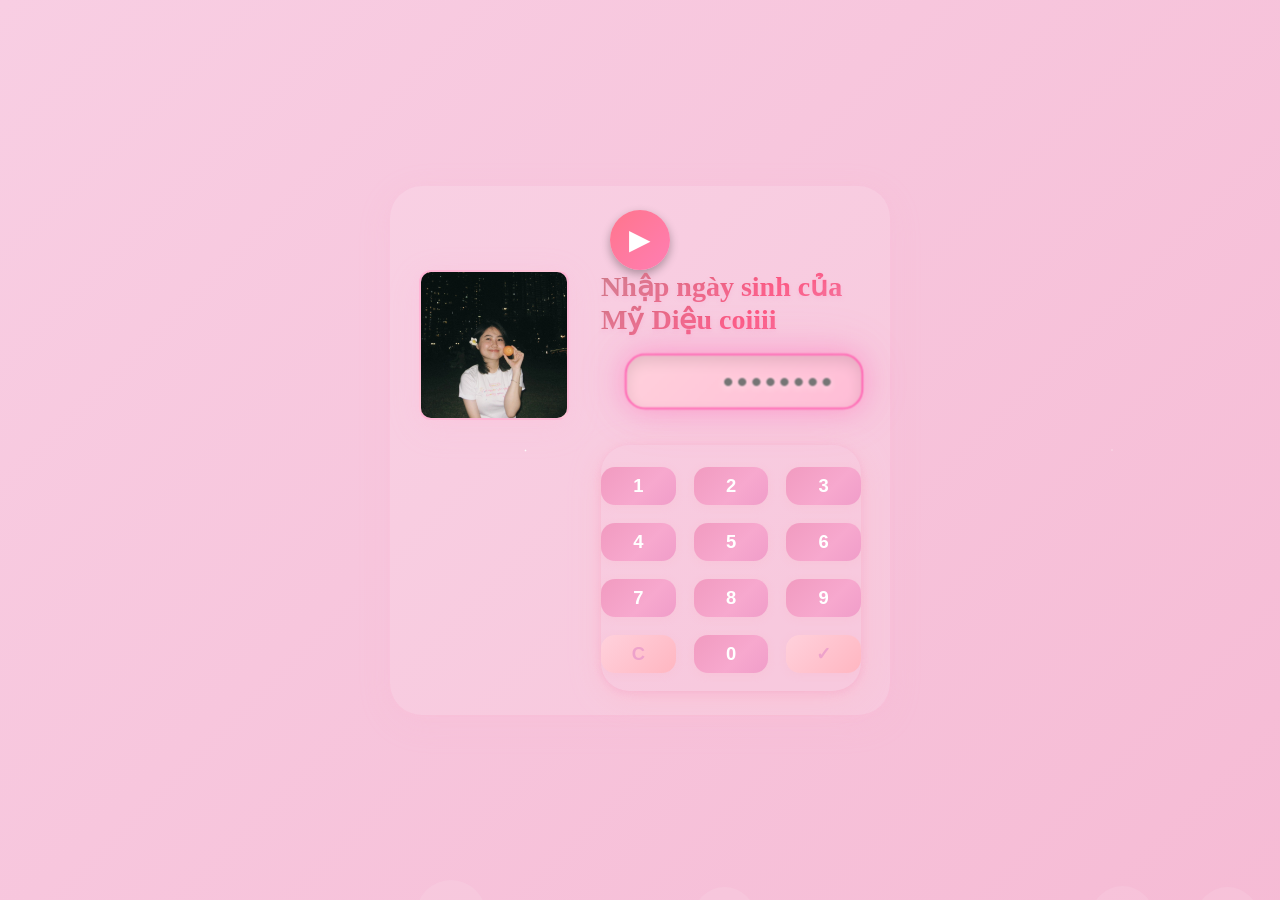
==== index.html @ 7e488cba "Add files via upload" ====
<!DOCTYPE html>
<html lang="vi">

<head>
    <meta charset="UTF-8">
    <meta name="viewport" content="width=device-width, initial-scale=1.0">
    <title>HPBD Mỹ Diệu Daisy</title>
    <link href="https://fonts.googleapis.com/css2?family=Poppins:wght@400;600;700&display=swap" rel="stylesheet">
    <link rel="stylesheet" href="style.css">
</head>

<body class="preload">

    <!-- Enhanced animated background -->
    <div class="bubbles" id="bubbles"></div>
    <div class="bg-hearts" id="bgHearts"></div>

    <div class="container">
        <button id="music-btn" style="
        width: 60px;
        height: 60px;
        border: none;
        border-radius: 50%;
        font-size: 28px;
        background: linear-gradient(135deg, #ff758c, #ff7eb3);
        color: white;
        cursor: pointer;
        box-shadow: 0 4px 10px rgba(0,0,0,0.3);
        transition: transform 0.2s ease, box-shadow 0.2s ease;
    ">
            ▶
        </button>

        <audio id="bg-music" loop>
            <source src="nhac.mp3" type="audio/mpeg">
        </audio>

        <script>
            const music = document.getElementById('bg-music');
            const btn = document.getElementById('music-btn');

            btn.addEventListener('click', () => {
                if (music.paused) {
                    music.play();
                    btn.textContent = "⏸";
                } else {
                    music.pause();
                    btn.textContent = "▶";
                }
            });

            // Hiệu ứng hover (vì inline không hỗ trợ pseudo-class nên phải thêm qua JS)
            btn.addEventListener('mouseover', () => {
                btn.style.transform = "scale(1.1)";
                btn.style.boxShadow = "0 6px 14px rgba(0,0,0,0.4)";
            });
            btn.addEventListener('mouseout', () => {
                btn.style.transform = "scale(1)";
                btn.style.boxShadow = "0 4px 10px rgba(0,0,0,0.3)";
            });
        </script>

        <!-- Calculator screen -->
        <div class="calculator-screen" id="calculatorScreen">
            <div class="input-avatar-row">
                <div class="avatar-square">
                    <img id="avatarImg" src="img/mydieu.jpg" alt="Avatar" style="display:block;">
                </div>

                <div class="input-and-keypad">
                    <div class="calculator-title">Nhập ngày sinh của Mỹ Diệu coiiii</div>
                    <input type="password" class="display" id="display" placeholder="••••••••" maxlength="8">
                    <div class="buttons">
                        <button class="btn btn-number" onclick="appendToDisplay('1')">1</button>
                        <button class="btn btn-number" onclick="appendToDisplay('2')">2</button>
                        <button class="btn btn-number" onclick="appendToDisplay('3')">3</button>
                        <button class="btn btn-number" onclick="appendToDisplay('4')">4</button>
                        <button class="btn btn-number" onclick="appendToDisplay('5')">5</button>
                        <button class="btn btn-number" onclick="appendToDisplay('6')">6</button>
                        <button class="btn btn-number" onclick="appendToDisplay('7')">7</button>
                        <button class="btn btn-number" onclick="appendToDisplay('8')">8</button>
                        <button class="btn btn-number" onclick="appendToDisplay('9')">9</button>
                        <button class="btn btn-clear" onclick="clearDisplay()">C</button>
                        <button class="btn btn-number" onclick="appendToDisplay('0')">0</button>
                        <button class="btn btn-enter" onclick="checkPassword()">✓</button>
                    </div>
                </div>
            </div>
        </div>
    </div>

    <!-- Birthday screen nằm ngoài container -->
    <div class="birthday-screen" id="birthdayScreen" style="display:none;">
        <!-- Trang lời chúc đẹp -->
        <div class="wishes-page" id="wishesPage">
            <div class="main-title">
                <h1 class="rainbow-text">💗CHÚC MỪNG SINH NHẬT💗</h1>
                <div class="subtitle">Mỹ Diệu nháaaaa</div>
                <div >*nhấn vào ảnh trước rùi hãy nhấn nút dưới*</div>

            </div>

            <!-- Thiệp 3D -->
            <div class="birthday-card-section">
                <div class="card-3d">
                    <div class="card-imgBox">
                        <div class="card-bark"></div>
                        <img src="img/mydieu1.jpg" alt="Birthday">
                    </div>
                    <div class="card-details">
                        <h4>HAPPY BIRTHDAY to Daisy</h4>
                        <p>Chúc cậu sinh nhật thật nhìu niềm dui và hạnh phúc nhen🥳</p>
                        <p>Tuổi mứi lun lun tràn đầy may mắn, học tập thuận lợi và đạt được nhìu thành công🥰</p>
                        <p>Mong cậu lun xinh đẹp, tự tin, và giữ được nụ cười tươi mỗi ngày nè🤗</p>
                        <p>Tủi mới – hành trình mới, mong mọi ước mơ của cậu đều trở thành hiện thực😎</p>
                        <p>*À còn nếu có ước nghỉ chơi với tui thì sẽ hong bao giờ thành hiện thực đâu🙄😡*</p>
                    </div>
                </div>
            </div>


            <button class="continue-btn" onclick="showLetter()">
                Xem sự đáng iu ở đây
            </button>
        </div>

        <!-- Gallery trái tim nằm ngoài container để nổi bật -->
        <div id="heartGallery" class="heart-gallery" style="display:none;"></div>
        <script src="lang.js"></script>
</body>

</html>
---- style.css ----
:root {
    --primary-pink: #ff69b4;
    --secondary-pink: #ff1493;
    --light-pink: #ffb6c1;
    --white: #ffffff;
    --glass-bg: rgba(255, 255, 255, 0.15);
    --shadow: 0 25px 45px rgba(0, 0, 0, 0.1);
}

        * {
            margin: 0;
            padding: 0;
            box-sizing: border-box;
        }
        
        body {
            font-family: 'Georgia', serif;
            min-height: 100vh;
            display: flex;
            justify-content: center;
            align-items: center;
            overflow-x: hidden;
            background: linear-gradient(-45deg, #f5c1d7, #e7acc9, #f5b5d0, #f8cee3);
            background-size: 400% 400%;
            animation: bgmove 10s ease-in-out infinite;
        }
        @keyframes bgmove {
            0% {background-position: 0% 50%;}
            50% {background-position: 100% 50%;}
            100% {background-position: 0% 50%;}
        }
        .animated-bg {
            display: none !important;
        }

        /* Hiệu ứng chuyển động nhẹ nhàng */
        @keyframes subtleFloat {
            0%   { transform: scale(1) translateY(0px) translateX(0px);}
            25%  { transform: scale(1.03) translateY(-10px) translateX(10px);}
            50%  { transform: scale(1.01) translateY(10px) translateX(-10px);}
            75%  { transform: scale(1.04) translateY(-5px) translateX(5px);}
            100% { transform: scale(1) translateY(0px) translateX(0px);}
        }

        /* Optimized sparkle effects */
        .sparkle {
            position: absolute;
            background: radial-gradient(circle, rgba(255, 255, 255, 0.9) 0%, transparent 70%);
            border-radius: 50%;
            animation: sparkleFloat linear infinite;
            z-index: -2;
            will-change: transform, opacity;
        }

        @keyframes sparkleFloat {
            0% {
                transform: translateY(100vh) rotate(0deg) scale(0);
                opacity: 0;
            }
            10% { opacity: 1; }
            90% { opacity: 1; }
            100% {
                transform: translateY(-50px) rotate(360deg) scale(1);
                opacity: 0;
            }
        }

        /* Enhanced flower animation */
        .flower {
            position: absolute;
            font-size: 25px;
            animation: flowerFall linear infinite;
            z-index: -1;
            text-shadow: 0 0 15px rgba(255, 182, 193, 0.8);
            will-change: transform, opacity;
        }

        @keyframes flowerFall {
            0% {
                transform: translateY(-50px) rotateX(0deg) rotateY(0deg) rotateZ(0deg);
                opacity: 1;
            }
            50% {
                transform: translateY(50vh) rotateX(180deg) rotateY(180deg) rotateZ(180deg);
                opacity: 0.8;
            }
            100% {
                transform: translateY(110vh) rotateX(360deg) rotateY(360deg) rotateZ(360deg);
                opacity: 0;
            }
        }

        /* Main container */
        .container {
            display: flex;
            flex-direction: column;
            justify-content: center;
            align-items: center;
            padding: 24px 0;
            position: relative;
            z-index: 1;
            background: rgba(255,255,255,0.13);
            box-shadow: 0 8px 32px 0 rgba(255, 182, 213, 0.18), 0 1.5px 8px 0 rgba(255, 182, 213, 0.10);
            border-radius: 32px;
            max-width: 500px;
            width: 100%;
            max-width: auto;
            height: auto;
            margin: 40px auto;
            transition: 
                box-shadow 0.4s cubic-bezier(0.175, 0.885, 0.32, 1.275),
                transform 0.4s cubic-bezier(0.175, 0.885, 0.32, 1.275),
                border-color 0.4s,
                background 0.4s;
        }

        /* Calculator screen và Birthday screen nền hồng mờ, viền hồng nhạt */
        .calculator-screen,
        .birthday-screen {
    background: none !important;
    box-shadow: none !important;
    border: none !important;
    backdrop-filter: none !important;
    padding: 0 !important;
    max-width: none !important;
    width: auto !important;
    border-radius: 0 !important;
}
        

        /* Khi hover nổi bật hơn một chút */
        .container:hover,
        .birthday-screen:hover {
            box-shadow: 0 20px 45px rgba(252, 189, 198, 0.25);
            border-color: #eb9ec6;
            transform: scale(1.02);
        }

        .calculator-title {
            background: linear-gradient(135deg, #cc7986 0%, #fd537d 60%, #f0749d 100%);
            -webkit-background-clip: text;
            -webkit-text-fill-color: transparent;
            background-clip: text;
            font-size: 28px;
            font-weight: 800;
            margin-bottom: 25px;
            text-shadow: 0 2px 4px rgba(247, 152, 199, 0.3);
        }

        @keyframes titleGlow {
            0% { filter: brightness(1) contrast(1); }
            100% { filter: brightness(1.3) contrast(1.1); }
        }

        @keyframes gradientMove {
            0% { background-position: 0% 50%; }
            50% { background-position: 100% 50%; }
            100% { background-position: 0% 50%; }
        }

        /* Enhanced display */
        .display {
            width: 90%;
            height: 55px;
            background: linear-gradient(135deg, #ffd1dc, #ffb6d5, #f1c9dd, #ffd1dc);
            background-size: 400% 400%;
            animation: bgmove 10s ease-in-out infinite;
            border: 2.5px solid rgba(255, 182, 213, 0.35); /* hồng nhạt, mờ */
            border-radius: 20px;
            font-size: 28px;
            text-align: right;
            padding: 0 25px;
            margin-bottom: 30px;
            outline: none;
            letter-spacing: 4px;
            font-weight: bold;
            color: #c2185b;
            text-shadow: 0 2px 8px #fff8;
            box-shadow: inset 0 6px 12px rgba(0, 0, 0, 0.1),
                0 4px 8px rgba(255, 105, 180, 0.1);
            transition: all 0.3s ease;
            backdrop-filter: blur(5px);
        }

        .display:focus {
            border-color: var(--primary-pink);
            box-shadow: 
                inset 0 6px 12px rgba(0, 0, 0, 0.1),
                0 0 25px rgba(255, 105, 180, 0.4),
                0 0 50px rgba(255, 105, 180, 0.2);
            transform: scale(1.02);
        }

        /* Bàn phím: bo góc lớn, hiệu ứng bóng hồng nhẹ, nền mờ trong suốt */
        .buttons {
            display: grid;
            grid-template-columns: repeat(3, 1fr);
            gap: 18px;
            margin: 18px auto 0 auto;
            width: 100%;
            max-width: 100%;
            background-size: 400% 400%;
            animation: bgmove 10s ease-in-out infinite;
            border-radius: 28px;
            box-shadow: 0 6px 32px 0 #ffb6c155, 0 2px 8px #f18dbf55;
            /* Xóa border */
            border: none;
            padding: 22px 0 18px 0;
            transition: box-shadow 0.3s, border-color 0.3s;
        }

        /* Enhanced button styles */
        .btn {
            height: 70px;
    width: 100%;
    border: none;
    border-radius: 22px;
    font-size: 28px;
    font-weight: bold;
    cursor: pointer;
    transition: all 0.18s cubic-bezier(0.175, 0.885, 0.32, 1.275);
    position: relative;
    overflow: hidden;
    backdrop-filter: blur(10px);
    margin: 0;
    padding: 0;
    min-width: 0;
    box-sizing: border-box;
    background: linear-gradient(135deg, #ffb6d5, #fdb1d7, #ffd1dc, #ffb6d5);
    background-size: 400% 400%;
    animation: bgmove 10s ease-in-out infinite;
    color: #fff;
    font-weight: 700;
    box-shadow: 0 2px 8px #ffb6c133;
        }

        .btn::before {
            content: '';
            position: absolute;
            top: 0;
            left: -100%;
            width: 100%;
            height: 100%;
            background: linear-gradient(90deg, transparent, rgba(255, 255, 255, 0.4), transparent);
            transition: left 0.6s ease;
        }

        .btn:hover::before {
            left: 100%;
        }

        .btn:hover {
            transform: translateY(-8px) scale(1.05);
            box-shadow: 0 20px 40px rgba(0, 0, 0, 0.2);
        }

        .btn:active {
            transform: translateY(-3px) scale(0.98);
            transition: all 0.1s ease;
        }

        .btn-number {
            background: linear-gradient(135deg, #f19bc0 0%, #f7a8ce 60%, #f09dc9 100%);
            color: #fff;
            border: none;
            font-weight: 700;
            font-size: 1.15rem;
            border-radius: 14px;
            transition: all 0.18s;
            height: 38px;
            min-width: 0;
            box-shadow: 0 2px 8px #ffb6c133;
        }
        .btn-number:hover, .btn-number:focus {
            background: linear-gradient(135deg, #f1a6cc 0%, #e696c0 100%);
            color: #fff;
            box-shadow: 0 0 12px #eb97c1bb;
        }

        .btn-clear, .btn-enter {
            background: linear-gradient(135deg, #ffd1dc, #ffb6c1);
            color: #eea2cb;
            border: none;
            font-weight: 700;
            font-size: 1.15rem;
            border-radius: 14px;
            height: 38px;
            min-width: 0;
            box-shadow: 0 2px 8px #ffb6c133;
            transition: all 0.18s;
        }
        .btn-clear:hover, .btn-enter:hover,
        .btn-clear:focus, .btn-enter:focus {
            background: linear-gradient(135deg, #f1bcc4, #ffd1dc);
            color: #f8b2d5;
            box-shadow: 0 0 12px #ffd1dcaa;
        }

        /* Ẩn các nút + - . */
        .btn-number:nth-child(13),
        .btn-number:nth-child(15),
        .btn-number:nth-child(16) {
            display: none !important;
        }
        

        /* Enhanced birthday screen */

.birthday-screen,
.birthday-screen .letter-container,
.birthday-screen .letter-opened,
.birthday-screen .letter-closed {
    background: none !important;
    box-shadow: none !important;
    border: none !important;
    border-radius: 0 !important;
    padding: 0 !important;
}
        @keyframes birthdayEntrance {
            0% {
                opacity: 0;
                transform: scale(0.3) rotate(-15deg);
            }
            50% {
                transform: scale(1.1) rotate(5deg);
            }
            100% {
                opacity: 1;
                transform: scale(1) rotate(0deg);
            }
        }

        .birthday-title {
            background: linear-gradient(45deg, 
                var(--secondary-pink), var(--primary-pink), 
                #ffd700, #ff4081, var(--secondary-pink));
            background-size: 300% 300%;
            -webkit-background-clip: text;
            -webkit-text-fill-color: transparent;
            background-clip: text;
            font-size: 48px;
            font-weight: 900;
            margin-bottom: 30px;
            animation: rainbowText 4s ease-in-out infinite, 
            titleBounce 2s ease-in-out infinite;
        }

        @keyframes rainbowText {
            0%, 100% { background-position: 0% 50%; }
            50% { background-position: 100% 50%; }
        }

        @keyframes titleBounce {
            0%, 100% { transform: translateY(0); }
            50% { transform: translateY(-10px); }
        }

        .cake {
            font-size: 120px;
            margin: 30px 0;
            animation: cakeParty 2.5s ease-in-out infinite;
            filter: drop-shadow(0 0 30px rgba(255, 215, 0, 0.7));
        }

        @keyframes cakeParty {
            0%, 100% {
                transform: rotate(0deg) scale(1);
            }
            25% {
                transform: rotate(-15deg) scale(1.1);
            }
            75% {
                transform: rotate(15deg) scale(1.1);
            }
        }

        .date-special {
            background: linear-gradient(45deg, #e2aac6, #f080af, #ec728e, #ff69b4);
            background-size: 300% 300%;
            -webkit-background-clip: text;
            -webkit-text-fill-color: transparent;
            background-clip: text;
            font-size: 36px;
            font-weight: bold;
            margin: 30px 0;
            text-shadow: 0 4px 16px #f3c2c2, 0 2px 8px #df94b3;
            animation: rainbowText 4s ease-in-out infinite;
        }

        .birthday-message {
            color: #444;
            font-size: 22px;
            margin: 30px 0;
            line-height: 1.8;
            font-weight: 500;
            text-shadow: 0 2px 4px rgba(0, 0, 0, 0.1);
            animation: messageFloat 3s ease-in-out infinite;
        }

        @keyframes messageFloat {
            0%, 100% { transform: translateY(0); }
            50% { transform: translateY(-5px); }
        }

        .back-btn {
            background: linear-gradient(135deg, var(--primary-pink), var(--secondary-pink));
            color: white;
            border: none;
            padding: 18px 45px;
            border-radius: 35px;
            font-size: 20px;
            font-weight: bold;
            cursor: pointer;
            margin-top: 30px;
            transition: all 0.4s cubic-bezier(0.175, 0.885, 0.32, 1.275);
            box-shadow: 0 15px 30px rgba(255, 105, 180, 0.4);
            position: relative;
            overflow: hidden;
            border: 2px solid rgba(255, 255, 255, 0.3);
            background: linear-gradient(135deg, #ffb6d5, #ff69b4, #ffd1dc, #ffb6d5);
            background-size: 400% 400%;
            animation: bgmove 10s ease-in-out infinite;
            color: #fff;
            font-weight: 700;
            font-size: 1.15rem;
            box-shadow: 0 2px 8px #ffb6c133;
        }

        .back-btn::before {
            content: '';
            position: absolute;
            top: 0;
            left: -100%;
            width: 100%;
            height: 100%;
            background: linear-gradient(90deg, transparent, rgba(255, 255, 255, 0.4), transparent);
            transition: left 0.6s ease;
        }

        .back-btn:hover::before {
            left: 100%;
        }

        .back-btn:hover {
            transform: translateY(-5px) scale(1.05);
            box-shadow: 0 20px 40px rgba(240, 186, 213, 0.5);
        }

        /* Thiệp sinh nhật 3D */
        @import url('https://fonts.googleapis.com/css?family=Indie+Flower');
        @import url('https://fonts.googleapis.com/css?family=Amatic+SC');

        .birthday-card-section {
            margin: 50px 0;
            z-index: 10;
            position: relative;
            display: flex;
            justify-content: center;
            align-items: center;
        }

        .card-3d {
            font-family: 'Indie Flower', cursive !important;
            color: #013243;
            position: relative;
            width: 320px;
            height: 420px;
            background: linear-gradient(135deg, #ffd1dc, #ffb6d5);
            transform-style: preserve-3d;
            transform: perspective(2000px);
            /* Sửa lại box-shadow cho đẹp hơn */
            box-shadow: 
                0 20px 40px rgba(255, 105, 180, 0.3),
                0 10px 20px rgba(255, 182, 213, 0.2),
                inset 0 1px 0 rgba(255, 255, 255, 0.3);
            transition: 1.2s cubic-bezier(0.175, 0.885, 0.32, 1.275);
            border-radius: 15px;
            cursor: pointer;
            /* Thêm viền đẹp */
            border: 2px solid rgba(255, 255, 255, 0.4);
        }

        .card-3d:hover {
            transform: perspective(2000px) rotateY(15deg) scale(1.1);
            /* Sửa lại hover shadow */
            box-shadow: 
                0 30px 60px rgba(255, 105, 180, 0.4),
                0 15px 30px rgba(255, 182, 213, 0.3),
                inset 0 1px 0 rgba(255, 255, 255, 0.5);
        }

        /* Xóa hoặc sửa lại các pseudo-element */
        .card-3d:before {
            content: '';
            position: absolute;
            top: -3px;
            left: -3px;
            right: -3px;
            bottom: -3px;
            background: linear-gradient(45deg, #ff69b4, #ffb6d5, #ffd1dc, #ff69b4);
            background-size: 400% 400%;
            animation: borderGlow 3s ease infinite;
            border-radius: 18px;
            z-index: -1;
        }

        @keyframes borderGlow {
            0%, 100% { background-position: 0% 50%; }
            50% { background-position: 100% 50%; }
        }

        .card-3d:after {
            content: '';
            position: absolute;
            top: 0;
            left: 0;
            right: 0;
            bottom: 0;
            background: linear-gradient(135deg, rgba(255, 255, 255, 0.1), rgba(255, 255, 255, 0.05));
            border-radius: 15px;
            pointer-events: none;
        }

        .card-imgBox {
            width: 100%;
            height: 100%;
            position: relative;
            transform-origin: left;
            transition: 1s ease;
            border-radius: 15px;
            overflow: hidden;
        }

        .card-bark {
            position: absolute;
            background: linear-gradient(135deg, #ffd1dc, #ffb6d5);
            width: 100%;
            height: 100%;
            opacity: 0;
            transition: 1s ease;
            border-radius: 15px;
        }

        .card-imgBox img {
            width: 100%;
            height: 100%;
            object-fit: cover;
            border-radius: 15px;
        }

        .card-3d:hover .card-imgBox {
            transform: rotateY(-135deg);
        }

        .card-3d:hover .card-bark {
            opacity: 1;
            transition: 0.8s;
            box-shadow: 300px 200px 100px rgba(255, 105, 180, 0.3) inset;
        }

        /* SỬA LẠI - Chữ trong thiệp hiển thị tĩnh, không chạy */
        .card-details {
            position: absolute;
            top: 50%; /* Căn giữa theo chiều dọc */
            left: 50%; /* Căn giữa theo chiều ngang */
            width: 100%;
            font-family: 'Poppins', Arial, sans-serif !important;
            height: auto;
            transform: translate(-50%, -50%); /* Dịch chuyển về giữa hoàn toàn */
            box-sizing: border-box;
            padding: 20px;
            z-index: -1;
            display: flex;
            flex-direction: column;
            justify-content: center;
            align-items: center;
            text-align: center;
        }

        .card-details h4 {
            font-size: 23px;
            line-height: 1.1;
            color: #C0392B;
            text-align: center;
            margin-bottom: 20px;
            font-weight: bold;
            margin-top: 0;
        }

        .card-details p {
            font-size: 16px;
            line-height: 1.3;
            transform: rotate(-2deg);
            padding: 1px 0;
            color: #013243;
            font-weight: 600;
            font-weight: 400;      /* Định dạng thường */
            font-style: italic;
            margin: 3px 0;
            opacity: 1;
            text-align: center;
        }

        /* Responsive cho thiệp 3D */
        @media (max-width: 768px) {
    .card-3d {
        width: 280px;
        height: 380px;
    }
    
    .card-details h4 {
        font-size: 22px;
    }
    
    .card-details p {
        font-size: 13px;
    }
}
        /* Responsive design */
        @media (max-width: 480px) {
            .calculator-screen, .birthday-screen {
                padding: 25px;
                margin: 10px;
                border-radius: 25px;
            }
            
            .calculator-title {
                font-size: 26px;
            }
            
            .birthday-title {
                font-size: 32px;
            }
            
            .display {
                height: 65px;
                font-size: 24px;
                padding: 0 20px;
            }
            
            .btn {
                height: 60px;
                font-size: 20px;
            }
            
            .cake {
                font-size: 80px;
            }
            
            .birthday-message {
                font-size: 18px;
            }
        }

        /* Performance optimizations */
        .sparkle, .flower {
            transform: translateZ(0);
            backface-visibility: hidden;
        }

        /* Preload animations */
        .preload * {
            animation-duration: 0s !important;
            animation-delay: 0s !important;
            transition-duration: 0s !important;
        }

        .colorful-gradient {
            position: fixed;
            top: 0; left: 0; width: 100vw; height: 100vh;
            pointer-events: none;
            z-index: -2;
            background: linear-gradient(120deg, #ffb6c1 0%, #ff69b4 30%, #ffd700 60%, #a18cd1 100%);
            opacity: 0.55;
            mix-blend-mode: lighten;
            animation: gradientMove 12s ease-in-out infinite alternate;
        }
        @keyframes gradientMove {
            0% { background-position: 0% 50%; }
            100% { background-position: 100% 50%; }
        }
        /* Responsive cho thiệp 3D */
@media (max-width: 768px) {
    .card-3d {
        width: 280px;
        height: 380px;
    }
    
    .card-details {
        padding: 15px;
    }
    
    .card-details h4 {
        font-size: 22px;
        margin-bottom: 15px;
    }
    
    .card-details p {
        font-size: 13px;
        margin: 2px 0;
        line-height: 1.2;
    }
}

@media (max-width: 480px) {
    .card-3d {
        width: 250px;
        height: 340px;
    }
    
    .card-details {
        padding: 12px;
    }
    
    .card-details h4 {
        font-size: 20px;
        margin-bottom: 12px;
    }
    
    .card-details p {
        font-size: 12px;
        margin: 1px 0;
    }
}

        /* Confetti styles */
        .confetti {
            position: fixed;
            top: 50%;
            left: 50%;
            width: 10px;
            height: 10px;
            background: hsl(0, 90%, 60%);
            opacity: 0.9;
            pointer-events: none;
            animation: confettiFall 2s ease-out forwards;
        }

        @keyframes confettiFall {
            0% {
                transform: translate(-50%, -50%) scale(1);
                opacity: 1;
            }
            100% {
                transform: translate(-50%, 100vh) scale(0.5);
                opacity: 0;
            }
        }

        .calculator-title-with-avatar {
            display: flex;
            align-items: center;
            justify-content: center;
            gap: 18px;
            margin-bottom: 18px;
        }

        .avatar-upload {
            cursor: pointer;
            display: flex;
            align-items: center;
        }

        .avatar-circle {
            width: 48px;
            height: 48px;
            border-radius: 50%;
            background: linear-gradient(135deg, #ffb6d5 60%, #ffd1dc 100%);
            border: 2px solid #fff0f6;
            display: flex;
            align-items: center;
            justify-content: center;
            overflow: hidden;
            position: relative;
            box-shadow: 0 2px 8px #ffb6c133;
            transition: box-shadow 0.2s;
        }

        .avatar-circle:hover {
            box-shadow: 0 4px 16px #ffb6d155;
        }

        .avatar-circle img {
            width: 100%;
            height: 100%;
            object-fit: cover;
            display: block;
        }

        #avatarPlaceholder {
            font-size: 2em;
            color: #ff69b4;
            font-weight: bold;
            user-select: none;
        }

        .avatar-square {
            width: 150px;
            height: 150px;
            border-radius: 12px;
            background: linear-gradient(135deg, #ffb6d5 60%, #ffd1dc 100%);
            border: 2.5px solid rgba(255, 182, 213, 0.35);
            display: flex;
            align-items: center;
            justify-content: center;
            overflow: hidden;
            position: relative;
            box-shadow: 0 8px 32px 0 rgba(255, 182, 213, 0.18), 0 1.5px 8px 0 rgba(255, 182, 213, 0.10);
            transition: box-shadow 0.2s;
        }

        .avatar-square:hover {
            box-shadow: 0 4px 16px #ffb6d155;
        }

        .avatar-square img {
            width: 100%;
            height: 100%;
            object-fit: cover;
            display: block;
        }

        @keyframes keyEffect {
            0% {
                transform: scale(1) rotate(0deg);
                opacity: 1;
            }
            50% {
                transform: scale(1.05) rotate(5deg);
                opacity: 0.8;
            }
            100% {
                transform: scale(1) rotate(0deg);
                opacity: 1;
            }
        }

        .input-avatar-row {
    display: flex;
    align-items: flex-start;
    justify-content: center;
    gap: 32px;
    width: 100%;
}

.avatar-square {
    flex-shrink: 0;
}

.input-and-keypad {
    flex: 1;
    display: flex;
    flex-direction: column;
    align-items: flex-end;
    width: 100%;
    max-width: 260px;
}

.input-and-keypad .calculator-title {
    align-self: flex-end;
    margin-bottom: 18px;
}

.input-and-keypad .display {
    align-self: flex-end;
    margin-bottom: 18px;
}

.input-and-keypad .buttons {
    align-self: flex-end;
}

.letter-container {
    display: flex;
    flex-direction: column;
    align-items: center;
    margin: 30px 0;
    min-height: unset;
    justify-content: center;
}

.letter-closed {
    cursor: pointer;
    display: flex;
    flex-direction: column;
    align-items: center;
    transition: transform 0.2s;
    user-select: none;
}
.letter-closed:hover {
    transform: scale(1.07) rotate(-3deg);
}

.letter-text {
    margin-top: 12px;
    font-size: 1.2em;
    color: #ff69b4;
    font-weight: bold;
    text-shadow: 0 2px 8px #fff;
}

.letter-opened {
    flex-direction: column;
    align-items: center;
    width: 100%;
    display: flex;
    justify-content: flex-start;
    text-align: center;
    min-height: 350px;
    position: relative;
}

@keyframes letterOpenAnim {
    0% { transform: scale(0.7) rotate(-10deg); opacity: 0; }
    80% { transform: scale(1.1) rotate(3deg); opacity: 1; }
    100% { transform: scale(1) rotate(0deg); opacity: 1; }
}
.heart-gallery {
    position: fixed;
    top: 50%;
    left: 50%;
    width: 1100px;
    height: 110px;
    margin: 0;
    display: flex;
    justify-content: center;
    align-items: center;
    pointer-events: none;
    transform: translate(-50%, -50%);
    z-index: 1100;
}
#openGiftBtn {
    display: none;
    margin: 30px auto 0 auto;
    text-align: center;
}
.heart-gallery .heart-img {
    position: absolute;
    width: 170px;    /* tăng kích thước ảnh */
    height: 170px;
    border-radius: 36px;
    object-fit: cover;
    box-shadow: 0 4px 18px #ffb6d1bb, 0 1.5px 8px #ffb6d1aa;
    opacity: 0;
    transform: scale(0.5);
    transition: opacity 0.6s, transform 0.6s;
    border: 3px solid #fff0f6;
    background: #fff;
    z-index: 2;
}
.heart-gallery .heart-img.show {
    opacity: 1;
    transform: scale(1.08) rotate(-8deg);
    animation: popInHeart 0.7s cubic-bezier(.68,-0.55,.27,1.55);
}
@keyframes popInHeart {
    0% { opacity: 0; transform: scale(0.2) rotate(0deg);}
    60% { opacity: 1; transform: scale(1.2) rotate(10deg);}
    100% { opacity: 1; transform: scale(1.08) rotate(-8deg);}
}
/* Trang lời chúc đẹp - background trong suốt */
.wishes-page {
    position: relative;
    width: 100vw;
    height: 100vh;
    display: flex;
    flex-direction: column;
    align-items: center;
    justify-content: center;
    /* Background trong suốt, để hiện background gradient chính của body */
    background: none;
    overflow: hidden;
}

/* Xóa overlay */
.wishes-page::before {
    display: none;
}


/* Trái tim bay đẹp hơn */
.floating-hearts {
    position: absolute;
    top: 0; left: 0;
    width: 100%; height: 100%;
    pointer-events: none;
    z-index: 2;
}

.floating-heart {
    position: absolute;
    font-size: 28px;
    animation: heartFloat 8s linear infinite;
    opacity: 0.9;
    text-shadow: 0 0 15px rgba(255, 255, 255, 0.8);
}

@keyframes heartFloat {
    0% {
        transform: translateY(100vh) rotate(0deg) scale(0.5);
        opacity: 0;
    }
    10% { opacity: 1; }
    50% { transform: translateY(50vh) rotate(180deg) scale(1); }
    90% { opacity: 1; }
    100% {
        transform: translateY(-50px) rotate(360deg) scale(0.5);
        opacity: 0;
    }
}

/* Tiêu đề chính đẹp hơn */
.main-title {
    text-align: center;
    margin-bottom: 30px;
    z-index: 10;
    position: relative;
}

.rainbow-text {
    font-size: 2.9em;
    font-weight: 900;
    background: linear-gradient(45deg, #4649fd, #f141b7, #eeba0f);
    background-size: 800% 800%;
    -webkit-background-clip: text;
    -webkit-text-fill-color: transparent;
    background-clip: text;
    animation: rainbowMove 4s ease-in-out infinite;
    text-shadow: 0 0 40px rgba(255, 255, 255, 0.5);
    margin: 0;
    filter: drop-shadow(0 5px 15px rgba(0, 0, 0, 0.3));
}

@keyframes rainbowMove {
    0%, 100% { background-position: 0% 50%; }
    50% { background-position: 100% 50%; }
}

.subtitle {
    font-size: 2em;
    color: #fff;
    font-weight: 700;
    text-shadow: 0 4px 20px rgba(0, 0, 0, 0.5);
    margin-top: 15px;
    animation: textGlow 3s ease-in-out infinite alternate;
}

@keyframes textGlow {
    from { 
        text-shadow: 0 4px 20px rgba(255, 255, 255, 0.5);
        transform: scale(1);
    }
    to { 
        text-shadow: 0 4px 30px rgba(255, 255, 255, 0.9);
        transform: scale(1.05);
    }
}

/* Bánh sinh nhật cải thiện */
.birthday-cake-section {
    text-align: center;
    margin: 30px 0;
    z-index: 10;
    position: relative;
}

.cake-emoji {
    font-size: 6em;
    animation: cakeBounce 3s ease-in-out infinite;
    filter: drop-shadow(0 15px 25px rgba(0, 0, 0, 0.4));
}

@keyframes cakeBounce {
    0%, 100% { transform: translateY(0) rotate(-3deg) scale(1); }
    50% { transform: translateY(-25px) rotate(3deg) scale(1.1); }
}

.candles {
    display: flex;
    justify-content: center;
    gap: 25px;
    margin-top: -20px;
}

.candle {
    font-size: 2.8em;
    animation: candleFlicker 2s ease-in-out infinite;
    filter: drop-shadow(0 5px 10px rgba(255, 165, 0, 0.6));
}

.candle:nth-child(1) { animation-delay: 0s; }
.candle:nth-child(2) { animation-delay: 0.7s; }
.candle:nth-child(3) { animation-delay: 1.4s; }

@keyframes candleFlicker {
    0%, 100% { transform: scale(1) rotate(-2deg); opacity: 1; }
    50% { transform: scale(1.15) rotate(2deg); opacity: 0.8; }
}

.continue-btn {
    background: linear-gradient(45deg, #ee60ae, #ff9ff3);
    background-size: 600% 600%;
    border: none;
    color: rgb(231, 230, 231);
    padding: 18px 40px;
    font-size: 1.5em;
    font-weight: 800;
    border-radius: 50px;
    cursor: pointer;
    box-shadow: 0 20px 40px rgba(0, 0, 0, 0.3);
    transition: all 0.4s ease;
    animation: buttonGlow 4s ease-in-out infinite;
    z-index: 10;
    position: relative;
    margin-top: 30px;
    text-transform: uppercase;
    letter-spacing: 2px;
}

@keyframes buttonGlow {
    0%, 100% { 
        background-position: 0% 50%;
        box-shadow: 0 20px 40px rgba(0, 0, 0, 0.3);
        transform: scale(1);
    }
    50% { 
        background-position: 100% 50%;
        box-shadow: 0 25px 60px rgba(255, 107, 107, 0.5);
        transform: scale(1.05);
    }
}

.continue-btn:hover {
    transform: translateY(-8px) scale(1.1);
    box-shadow: 0 30px 60px rgba(0, 0, 0, 0.4);
}

.continue-btn:active {
    transform: translateY(-5px) scale(1.05);
}

/* Responsive cải thiện */
@media (max-width: 768px) {
    .rainbow-text {
        font-size: 2.5em;
    }
    .subtitle {
        font-size: 1.5em;
    }
    .cake-emoji {
        font-size: 5em;
    }
    .continue-btn {
        padding: 18px 45px;
        font-size: 1.5em;
    }
    .card-3d {
        width: 280px;
        height: 380px;
    }
}

/* CSS animation cho confetti rơi */
@keyframes confettiFall {
    0% {
        transform: translateY(-100px) rotate(0deg);
        opacity: 1;
    }
    100% {
        transform: translateY(100vh) rotate(720deg);
        opacity: 0;
    }
}

/* Envelope styles */
.envelope-large {
    width: 520px;
    height: 340px;
    margin: 40px auto 0 auto;
    cursor: pointer;
    z-index: 2;
    perspective: 900px;
    transition: transform 0.2s;
    position: relative;
}

.envelope-large .envelope-body {
    position: absolute;
    bottom: 0;
    left: 0;
    width: 520px;
    height: 220px;
    background: #fff;
    border: 5px solid #fc94bf;
    border-bottom-left-radius: 32px;
    border-bottom-right-radius: 32px;
    z-index: 2;
    box-shadow: 0 16px 48px #e4d0d7aa;
}
.cake-emoji {
    font-size: 6em;
    animation: cakeBounce 3s ease-in-out infinite;
    filter: drop-shadow(0 15px 25px rgba(0, 0, 0, 0.4));
}
.envelope-large .envelope-flap {
    position: absolute;
    top: 0;
    left: 0;
    width: 520px;
    height: 180px;
    background: linear-gradient(135deg, #ffb6d5 80%, #fc94bf 100%);
    clip-path: polygon(0 0, 100% 0, 50% 100%);
    border-top-left-radius: 32px;
    border-top-right-radius: 32px;
    border: 5px solid #fc94bf;
    border-bottom: none;
    z-index: 3;
    box-shadow: 0 8px 24px #ffb6d1aa;
}

.envelope-large .envelope-shadow {
    position: absolute;
    bottom: -24px;
    left: 40px;
    width: 440px;
    height: 44px;
    background: radial-gradient(ellipse at center, #ffb6d155 0%, #fff0 80%);
    border-radius: 50%;
    z-index: 1;
}

.envelope-large .envelope-heart {
    position: absolute;
    left: 50%;
    top: 60%;
    transform: translate(-50%, -50%);
    font-size: 4.5em;
    z-index: 4;
    pointer-events: none;
    filter: drop-shadow(0 2px 12px #ffb6d1aa);
    text-shadow: 0 2px 12px #fff, 0 0 24px #ffb6d1;
}

.envelope-large:hover {
    transform: scale(1.03) rotate(-1deg);
    box-shadow: 0 24px 64px #ffb6d1cc;
}

/* Bubble effects */
.bubbles {
    position: fixed;
    top: 0; left: 0;
    width: 100vw; height: 100vh;
    pointer-events: none;
    z-index: -1;
}

.bubble {
    position: absolute;
    bottom: -50px;
    background: rgba(255, 255, 255, 0.1);
    border-radius: 50%;
    animation: bubbleFloat linear infinite;
}

@keyframes bubbleFloat {
    0% {
        transform: translateY(0) rotate(0deg);
        opacity: 0.8;
    }
    100% {
        transform: translateY(-100vh) rotate(360deg);
        opacity: 0;
    }
}

/* Background hearts */
.bg-hearts {
    position: fixed;
    top: 0; left: 0;
    width: 100vw; height: 100vh;
    pointer-events: none;
    z-index: -1;
}

.bg-heart {
    position: absolute;
    bottom: -50px;
    animation: heartFloatBg linear infinite;
    opacity: 0.7;
}

@keyframes heartFloatBg {
    0% {
        transform: translateY(0) rotate(0deg) scale(1);
        opacity: 0.7;
    }
    50% {
        transform: translateY(-50vh) rotate(180deg) scale(1.2);
        opacity: 1;
    }
    100% {
        transform: translateY(-100vh) rotate(360deg) scale(0.8);
        opacity: 0;
    }
}

/* Hiệu ứng bounce cho chữ "Không còn gì đâu" */
@keyframes textBounce {
    0%, 100% { 
        transform: scale(1) translateY(0); 
    }
    50% { 
        transform: scale(1.05) translateY(-20px); 
    }
}

/* Responsive cho màn hình kết thúc */
@media (max-width: 768px) {
    #endScreen h1 {
        font-size: 3em !important;
        padding: 0 20px;
    }
}

@media (max-width: 480px) {
    #endScreen h1 {
        font-size: 2.2em !important;
        padding: 0 15px;
    }
}

/* Sửa thiệp 3D cho mobile - thay hover bằng active class */
.card-3d.active .card-imgBox,
.card-3d:hover .card-imgBox {
    transform: rotateY(-135deg);
}

.card-3d.active .card-bark,
.card-3d:hover .card-bark {
    opacity: 1;
    transition: 0.8s;
    box-shadow: 300px 200px 100px rgba(255, 105, 180, 0.3) inset;
}

/* Responsive tốt hơn cho mobile */
@media (max-width: 768px) {
    .card-3d {
        width: 280px;
        height: 380px;
        /* Thêm hiệu ứng transform để dễ nhấn hơn */
        transform: perspective(1500px);
    }
    
    .card-3d.active,
    .card-3d:hover {
        transform: perspective(1500px) rotateY(10deg) scale(1.05);
    }
    
    .card-details h4 {
        font-size: 22px;
    }
    
    .card-details p {
        font-size: 13px;
    }
}

@media (max-width: 480px) {
    .card-3d {
        width: 250px;
        height: 340px;
    }
    
    .card-details h4 {
        font-size: 20px;
    }
    
    .card-details p {
        font-size: 12px;
    }
}

/* Hiệu ứng nhấn cho mobile */
@media (max-width: 768px) {
    .card-3d {
        cursor: pointer;
        user-select: none;
        -webkit-tap-highlight-color: transparent;
    }
    
    .card-3d:active {
        transform: perspective(1500px) scale(0.95);
        transition: transform 0.1s ease;
    }
    
    /* Thêm chỉ dẫn cho người dùng */
    .card-3d::after {
        content: '👆 Nhấn để xem lời chúc';
        position: absolute;
        bottom: -40px;
        left: 50%;
        transform: translateX(-50%);
        color: #fff;
        font-size: 14px;
        font-weight: 600;
        text-shadow: 0 2px 8px rgba(0, 0, 0, 0.5);
        animation: tapHint 2s ease-in-out infinite;
        pointer-events: none;
    }
    
    .card-3d.active::after {
        display: none;
    }
}

@keyframes tapHint {
    0%, 100% { 
        opacity: 0.7;
        transform: translateX(-50%) translateY(0);
    }
    50% { 
        opacity: 1;
        transform: translateX(-50%) translateY(-5px);
    }
}

@media (max-width: 768px) {
    .card-3d::after {
        display: none !important;
    }
}
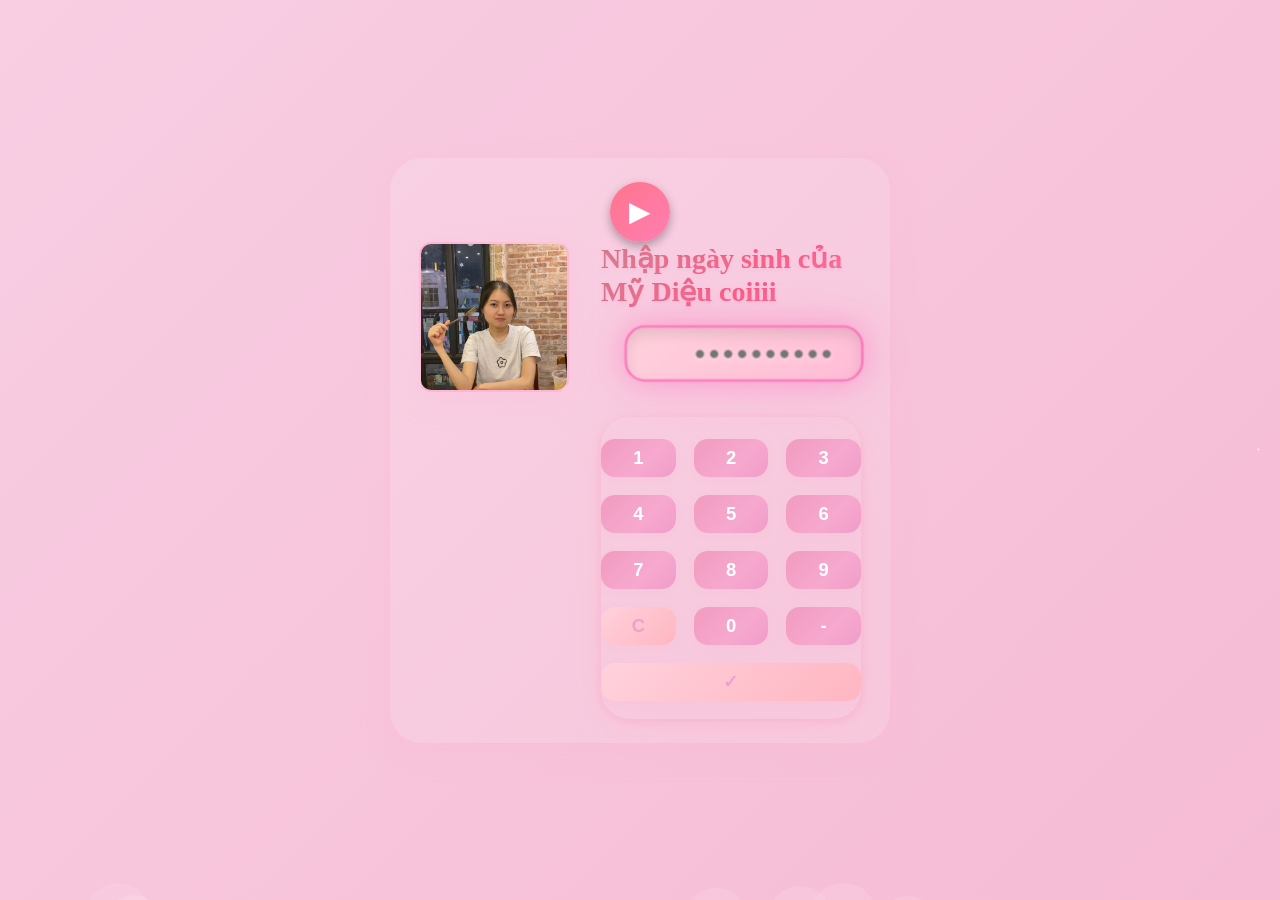
==== commit c0ec6b8e: "hpbd 2026" ====
--- a/index.html
+++ b/index.html
@@ -64,12 +64,12 @@
         <div class="calculator-screen" id="calculatorScreen">
             <div class="input-avatar-row">
                 <div class="avatar-square">
-                    <img id="avatarImg" src="img/mydieu.jpg" alt="Avatar" style="display:block;">
+                    <img id="avatarImg" src="img_new/mydieu32.jpg" alt="Avatar" style="display:block;">
                 </div>
 
                 <div class="input-and-keypad">
                     <div class="calculator-title">Nhập ngày sinh của Mỹ Diệu coiiii</div>
-                    <input type="password" class="display" id="display" placeholder="••••••••" maxlength="8">
+                    <input type="password" class="display" id="display" placeholder="••••••••••" maxlength="10">
                     <div class="buttons">
                         <button class="btn btn-number" onclick="appendToDisplay('1')">1</button>
                         <button class="btn btn-number" onclick="appendToDisplay('2')">2</button>
@@ -82,7 +82,8 @@
                         <button class="btn btn-number" onclick="appendToDisplay('9')">9</button>
                         <button class="btn btn-clear" onclick="clearDisplay()">C</button>
                         <button class="btn btn-number" onclick="appendToDisplay('0')">0</button>
-                        <button class="btn btn-enter" onclick="checkPassword()">✓</button>
+                        <button class="btn btn-number" onclick="appendToDisplay('-')">-</button>
+                        <button class="btn btn-enter" onclick="checkPassword()" style="grid-column: span 3;">✓</button>
                     </div>
                 </div>
             </div>
@@ -105,13 +106,13 @@
                 <div class="card-3d">
                     <div class="card-imgBox">
                         <div class="card-bark"></div>
-                        <img src="img/mydieu1.jpg" alt="Birthday">
+                        <img src="img_new/mydieu5.jpg" alt="Birthday">
                     </div>
                     <div class="card-details">
-                        <h4>HAPPY BIRTHDAY to Daisy</h4>
-                        <p>Chúc cậu sinh nhật thật nhìu niềm dui và hạnh phúc nhen🥳</p>
-                        <p>Tuổi mứi lun lun tràn đầy may mắn, học tập thuận lợi và đạt được nhìu thành công🥰</p>
-                        <p>Mong cậu lun xinh đẹp, tự tin, và giữ được nụ cười tươi mỗi ngày nè🤗</p>
+                        <h4>HAPPY BIRTHDAY to MyDieu</h4>
+                        <p>Chúc em sinh nhật thật nhìu niềm dui và hạnh phúc nha🥳</p>
+                        <p>Tuổi mới luôn luôn tràn đầy may mắn, công việc thuận lợi và đạt được nhìu thành công🥰</p>
+                        <p>Mong em lun xinh đẹp, tự tin, và giữ được nụ cười tươi mỗi ngày nè🤗</p>
                         <p>Tủi mới – hành trình mới, mong mọi ước mơ của cậu đều trở thành hiện thực😎</p>
                         <p>*À còn nếu có ước nghỉ chơi với tui thì sẽ hong bao giờ thành hiện thực đâu🙄😡*</p>
                     </div>
--- a/style.css
+++ b/style.css
@@ -636,7 +636,25 @@
                 height: 65px;
                 font-size: 24px;
                 padding: 0 20px;
-            }
+                width: 100%;
+            }
+            
+            .input-avatar-row {
+                flex-direction: column;
+                align-items: center;
+                gap: 15px;
+            }
+            
+            .input-and-keypad {
+                align-items: center;
+            }
+            
+            .input-and-keypad .calculator-title,
+            .input-and-keypad .display,
+            .input-and-keypad .buttons {
+                align-self: center;
+            }
+            
             
             .btn {
                 height: 60px;
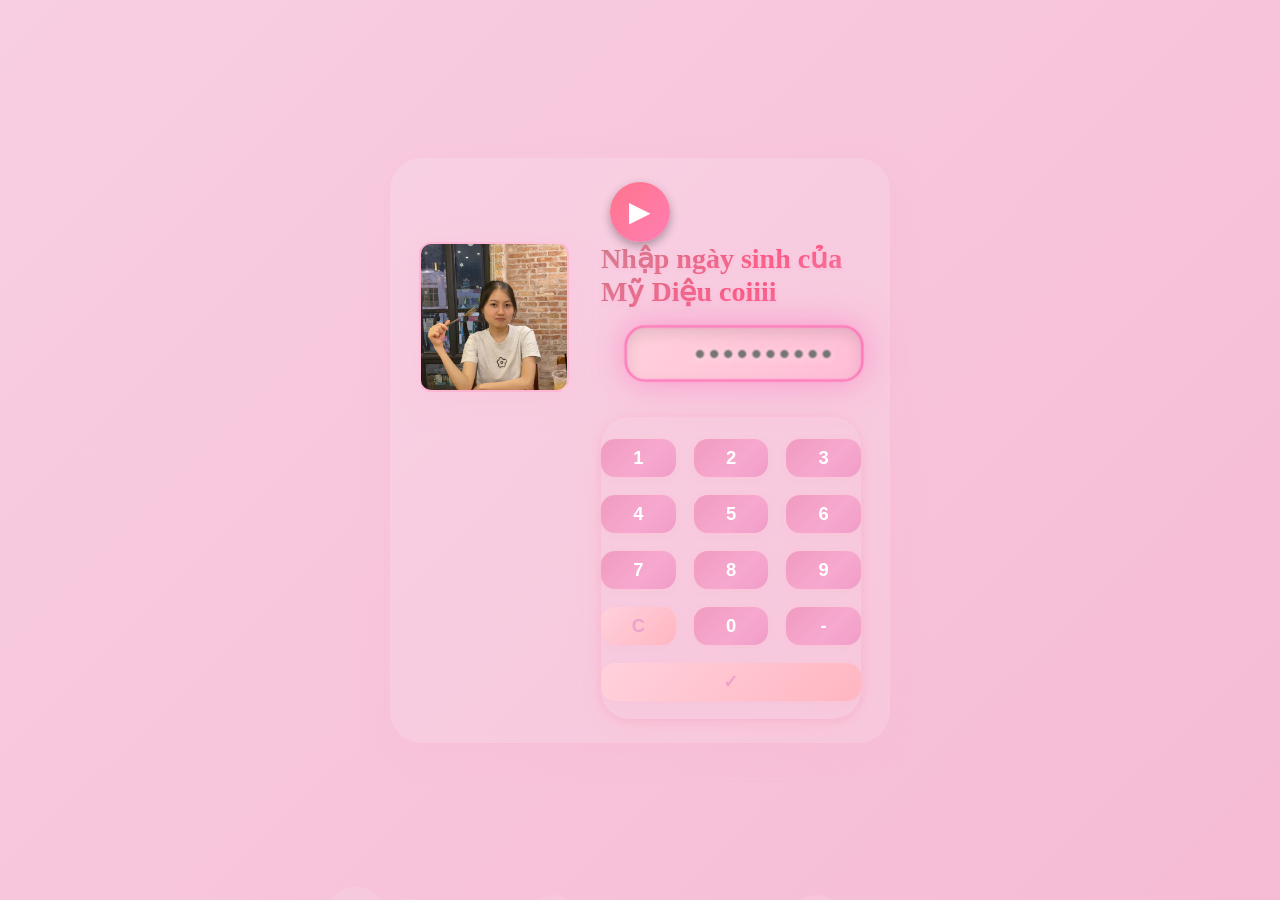
==== commit 008f96ad: "Update index.html" ====
--- a/index.html
+++ b/index.html
@@ -113,7 +113,7 @@
                         <p>Chúc em sinh nhật thật nhìu niềm dui và hạnh phúc nha🥳</p>
                         <p>Tuổi mới luôn luôn tràn đầy may mắn, công việc thuận lợi và đạt được nhìu thành công🥰</p>
                         <p>Mong em lun xinh đẹp, tự tin, và giữ được nụ cười tươi mỗi ngày nè🤗</p>
-                        <p>Tủi mới – hành trình mới, mong mọi ước mơ của cậu đều trở thành hiện thực😎</p>
+                        <p>Tủi mới – hành trình mới, mong mọi ước mơ của em đều trở thành hiện thực😎</p>
                         <p>*À còn nếu có ước nghỉ chơi với tui thì sẽ hong bao giờ thành hiện thực đâu🙄😡*</p>
                     </div>
                 </div>
@@ -130,4 +130,4 @@
         <script src="lang.js"></script>
 </body>
 
-</html>+</html>
